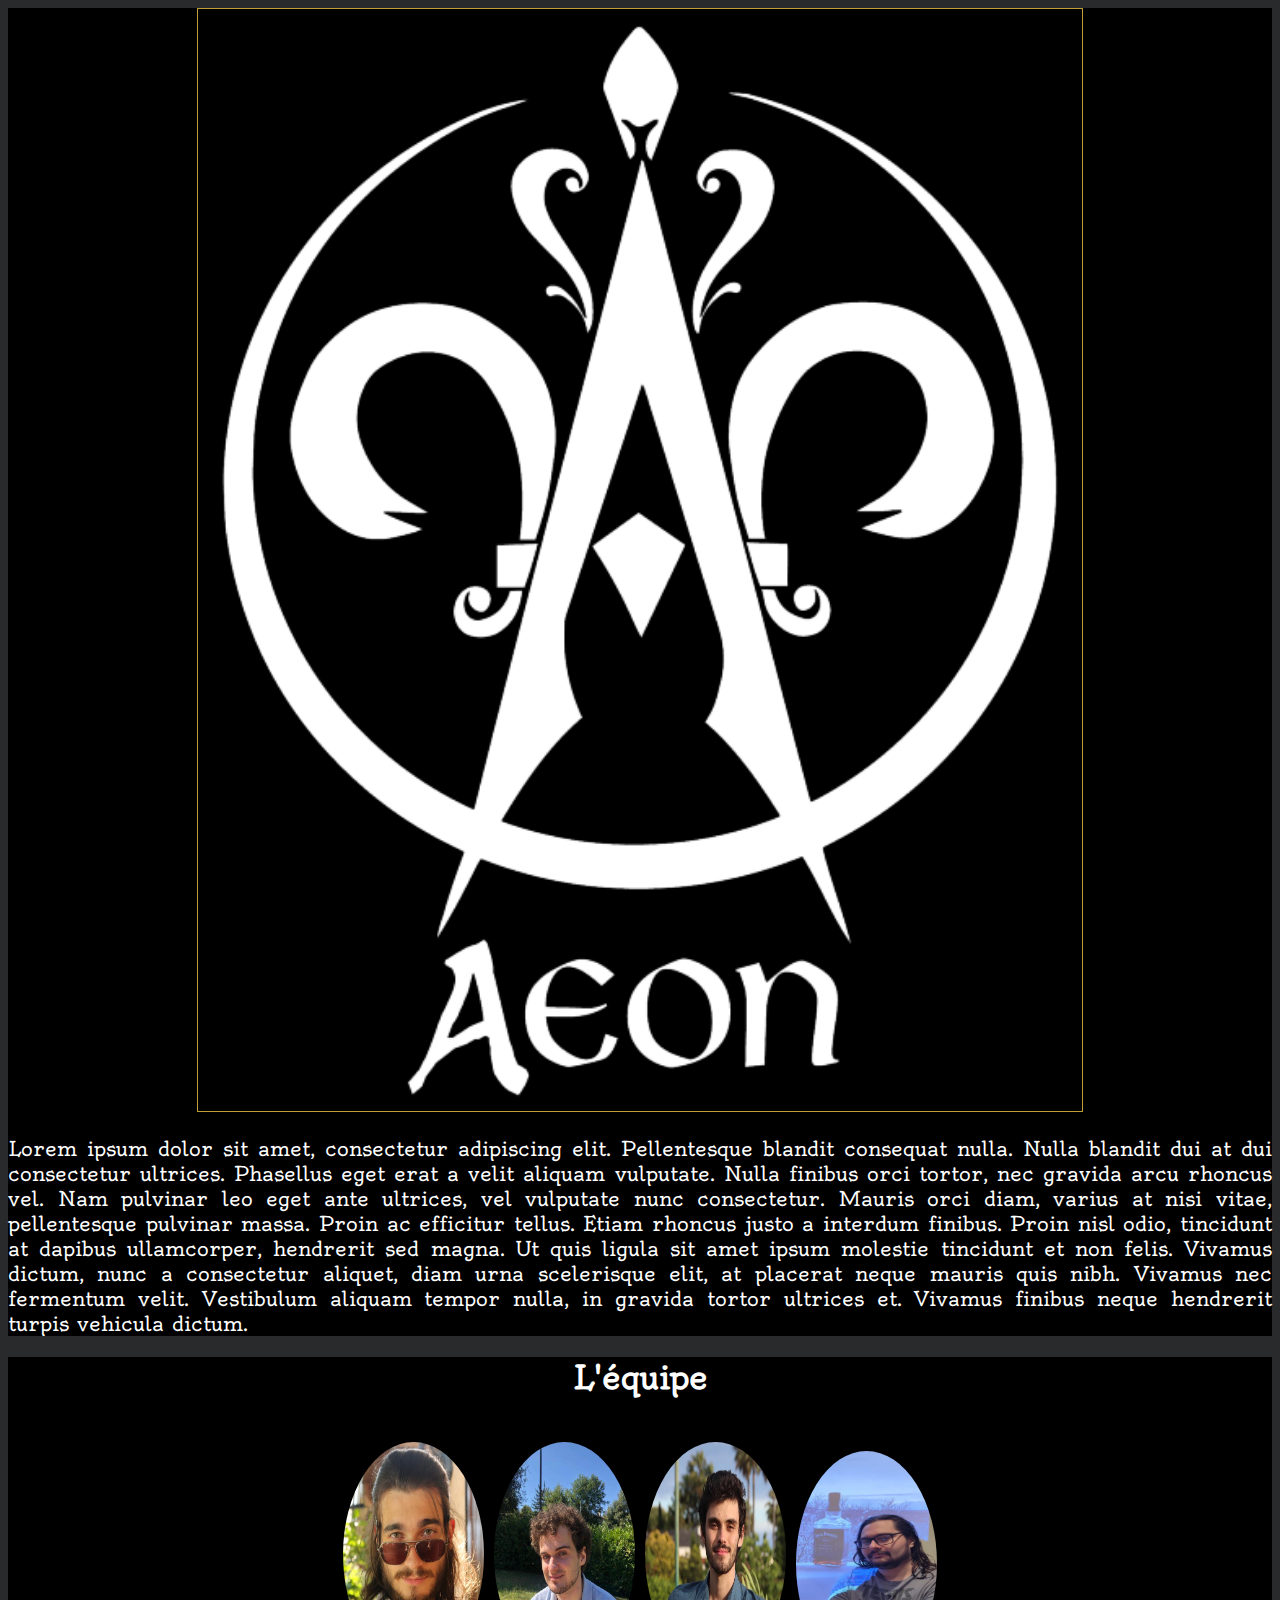
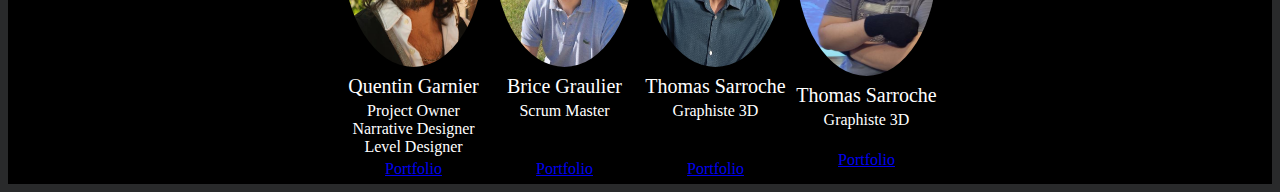
==== Mainpage.html @ 113ed78a "Base, header Done, footer on progress" ====
<!DOCTYPE html>
<html>

    <head>
        <title>Aeon Le Jeu</title>
        <link rel="stylesheet" href="stylesheet.css"/>
        <link rel="stylesheet" href="https://fonts.googleapis.com/css?family=Oldenburg"/>
        <link rel="icon" type="image/png" href="./Images/loho_typo_blanc.png"/>

        <meta charset="UTF-8">
        <meta name="description" content="The official Aeon website">
        <meta name="keywords" content="Aeon, Videogame, Video, Game"><!--#TODO Demander d'autres TAG-->
        <meta name="author" content="Florian Boireau">
        <meta name="viewport" content="width=device-width,initial-scale=1,maximum-scale=1,user-scalable=no">
        <meta http-equiv="X-UA-Compatible" content="IE=edge,chrome=1">
        <meta name="HandheldFriendly" content="true">
    </head>

    <header>
        <div style="text-align:center">
            <img src="./Images/loho_typo_blanc.png" alt="Aeon Logo" width="70%" class="CadreImage">
        </div>
        <p class="PremierLore Oldenburg">Lorem ipsum dolor sit amet, consectetur adipiscing elit. Pellentesque blandit consequat nulla. Nulla blandit dui at dui consectetur ultrices. Phasellus eget erat a velit aliquam vulputate. Nulla finibus orci tortor, nec gravida arcu rhoncus vel. Nam pulvinar leo eget ante ultrices, vel vulputate nunc consectetur. Mauris orci diam, varius at nisi vitae, pellentesque pulvinar massa. Proin ac efficitur tellus. Etiam rhoncus justo a interdum finibus. Proin nisl odio, tincidunt at dapibus ullamcorper, hendrerit sed magna. Ut quis ligula sit amet ipsum molestie tincidunt et non felis. Vivamus dictum, nunc a consectetur aliquet, diam urna scelerisque elit, at placerat neque mauris quis nibh. Vivamus nec fermentum velit. Vestibulum aliquam tempor nulla, in gravida tortor ultrices et. Vivamus finibus neque hendrerit turpis vehicula dictum.</p>
    </header>

    <body>

    </body>

    <footer>
        <div style="text-align:center">
            <h1 class="Oldenburg">L'équipe</h1>
            <br/>
        
            <table class="CentrerTableau">
                <tbody>
                    <tr>
                        <td>
                            <table>
                                <tbody>
                                    <tr>
                                        <td>
                                            <img src="./Images/Membres/Quentin.jpg" alt="Quentin" width="141" height="225" class="ImageRonde"/>
                                        </td>
                                    </tr>
                                    <tr>
                                        <td class="Tableau Nom">
                                            Quentin Garnier
                                        </td>
                                    </tr>
                                    <tr>
                                        <td class="Tableau Role">
                                            Project Owner<br/>
                                            Narrative Designer<br/>
                                            Level Designer
                                        </td>
                                    </tr>
                                    <tr>
                                        <td class="Tableau Portfolio">
                                            <a href="https://github.com/Skulls23">Portfolio</a>
                                        </td>
                                    </tr>
                                </tbody>
                            </table>
                        </td>
                        <td>
                            <table>
                                <tbody>
                                    <tr>
                                        <td>
                                            <img src="./Images/Membres/Brice.jpg" alt="Brice" width="141" height="225" class="ImageRonde"/>
                                        </td>
                                    </tr>
                                    <tr>
                                        <td class="Tableau Nom">
                                            Brice Graulier
                                        </td>
                                    </tr>
                                    <tr>
                                        <td class="Tableau Role">
                                            Scrum Master <br/><br/><br/>
                                        </td>
                                    </tr>
                                    <tr>
                                        <td class="Tableau Portfolio">
                                            <a href="https://github.com/Skulls23">Portfolio</a>
                                        </td>
                                    </tr>
                                </tbody>
                            </table>
                        </td>
                        <td>
                            <table>
                                <tbody>
                                    <tr>
                                        <td>
                                            <img src="./Images/Membres/Thomas.jpg" alt="Thomas" width="141" height="225" class="ImageRonde"/>
                                        </td>
                                    </tr>
                                    <tr>
                                        <td class="Tableau Nom">
                                            Thomas Sarroche
                                        </td>
                                    </tr>
                                    <tr>
                                        <td class="Tableau Role">
                                            Graphiste 3D <br/><br/><br/>
                                        </td>
                                    </tr>
                                    <tr>
                                        <td class="Tableau Portfolio">
                                            <a href="https://github.com/Skulls23">Portfolio</a>
                                        </td>
                                    </tr>
                                </tbody>
                            </table>
                        </td>
                        <td>
                            <table>
                                <tbody>
                                    <tr>
                                        <td>
                                            <img src="./Images/Membres/Arnaud.jpg" alt="Arnaud" width="141" height="225" class="ImageRonde"/>
                                        </td>
                                    </tr>
                                    <tr>
                                        <td class="Tableau Nom">
                                            Thomas Sarroche
                                        </td>
                                    </tr>
                                    <tr>
                                        <td class="Tableau Role">
                                            Graphiste 3D <br/><br/>
                                        </td>
                                    </tr>
                                    <tr>
                                        <td class="Tableau Portfolio">
                                            <a href="https://github.com/Skulls23">Portfolio</a>
                                        </td>
                                    </tr>
                                </tbody>
                            </table>
                        </td>
                    </tr>
                </tbody>
            </table>
        </div>
    </footer>

</html>
---- stylesheet.css ----
header, footer
{
    background-color: Black;
    margin:0px;
    padding:0px;
}

body
{
    background-color: #292a2b;
}

p, h1, h2, h3, h4, h5, h6, tr, td
{
    color:white;
}

p
{
    font-size: 12px;
}

.PremierLore
{
    font-size: 20px;
    text-align: justify;
}

.PremierLore.Oldenburg, .Oldenburg
{
    font-family: 'Oldenburg';
}

.CadreImage
{
    border: 1px solid;
    border-color: #bf9d37;
}

.ImageRonde
{
    border-radius: 50%;
}

.Tableau
{
    text-align: center;
}

.Tableau.Nom
{
    font-size: 20px;
}

.Tableau.Role
{
    font-size: 16px;
}

.Tableau.Portfolio
{
    font-size: 16px;
}

.CentrerTableau
{
    margin-left: auto;
    margin-right: auto;
}
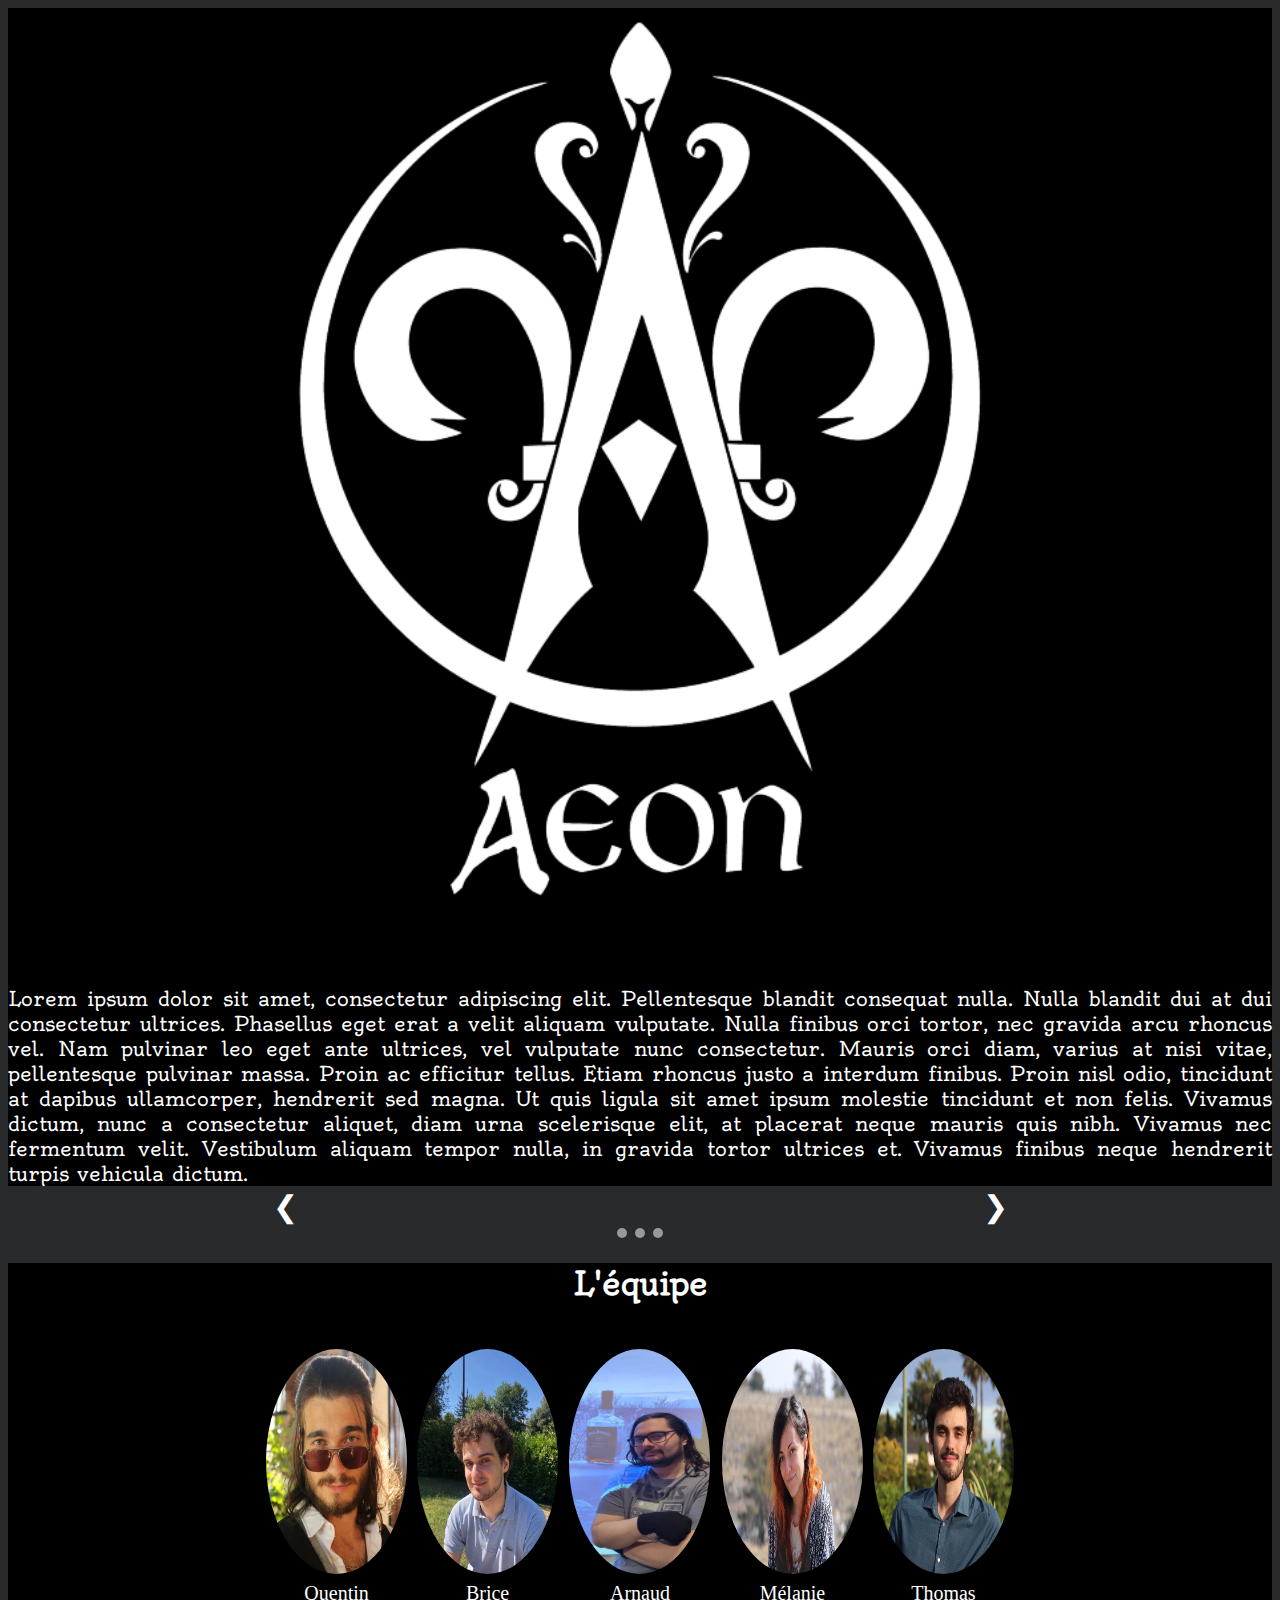
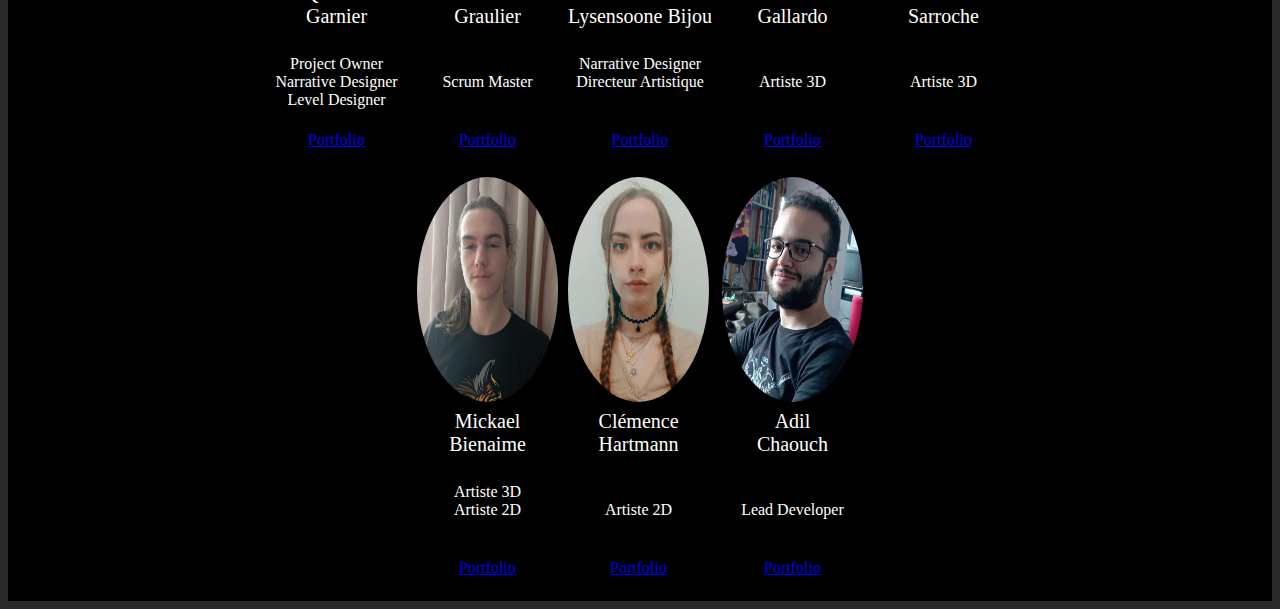
==== commit 64bbf640: "Footer done" ====
--- a/Mainpage.html
+++ b/Mainpage.html
@@ -5,6 +5,7 @@
         <title>Aeon Le Jeu</title>
         <link rel="stylesheet" href="stylesheet.css"/>
         <link rel="stylesheet" href="https://fonts.googleapis.com/css?family=Oldenburg"/>
+        <script src="script.js"></script>
         <link rel="icon" type="image/png" href="./Images/loho_typo_blanc.png"/>
 
         <meta charset="UTF-8">
@@ -18,14 +19,40 @@
 
     <header>
         <div style="text-align:center">
-            <img src="./Images/loho_typo_blanc.png" alt="Aeon Logo" width="70%" class="CadreImage">
+            <img class="ImageAccueil" src="./Images/LogoAeonBlanc.png" alt="Aeon Logo" class="CadreImage">
         </div>
+        <br/><br/><br/>
         <p class="PremierLore Oldenburg">Lorem ipsum dolor sit amet, consectetur adipiscing elit. Pellentesque blandit consequat nulla. Nulla blandit dui at dui consectetur ultrices. Phasellus eget erat a velit aliquam vulputate. Nulla finibus orci tortor, nec gravida arcu rhoncus vel. Nam pulvinar leo eget ante ultrices, vel vulputate nunc consectetur. Mauris orci diam, varius at nisi vitae, pellentesque pulvinar massa. Proin ac efficitur tellus. Etiam rhoncus justo a interdum finibus. Proin nisl odio, tincidunt at dapibus ullamcorper, hendrerit sed magna. Ut quis ligula sit amet ipsum molestie tincidunt et non felis. Vivamus dictum, nunc a consectetur aliquet, diam urna scelerisque elit, at placerat neque mauris quis nibh. Vivamus nec fermentum velit. Vestibulum aliquam tempor nulla, in gravida tortor ultrices et. Vivamus finibus neque hendrerit turpis vehicula dictum.</p>
     </header>
 
-    <body>
-
-    </body>
+        <body>
+            <div class="slide-container">
+                <div class="custom-slider fade">
+                    <div class="slide-index">1 / 3</div>
+                    <img class="slide-img" src="https://www.codeur.com/tuto/wp-content/uploads/2021/12/slide1.jpg">
+                    <div class="slide-text">Lorem ipsum dolor sit amet, consectetur adipiscing elit.</div>
+                </div>
+                <div class="custom-slider fade">
+                    <div class="slide-index">2 / 3</div>
+                    <img class="slide-img" src="https://www.codeur.com/tuto/wp-content/uploads/2021/12/slide2.jpg">
+                    <div class="slide-text">Nullam luctus aliquam ornare. </div>
+                </div>
+                <div class="custom-slider fade">
+                    <div class="slide-index">3 / 3</div>
+                    <img class="slide-img" src="https://www.codeur.com/tuto/wp-content/uploads/2021/12/slide3.jpg">
+                    <div class="slide-text">Praesent lobortis libero sed egestas suscipit.</div>
+                </div>
+                <a class="prev" onclick="plusSlides(-1)">❮</a>
+                <a class="next" onclick="plusSlides(1)">❯</a>
+            </div>
+            <br>
+            <div class="slide-dot">
+                <span class="dot" onclick="currentSlide(1)"></span>
+                <span class="dot" onclick="currentSlide(2)"></span>
+                <span class="dot" onclick="currentSlide(3)"></span>
+            </div>
+
+        </body>
 
     <footer>
         <div style="text-align:center">
@@ -45,19 +72,20 @@
                                     </tr>
                                     <tr>
                                         <td class="Tableau Nom">
-                                            Quentin Garnier
+                                            Quentin<br/>
+                                            Garnier<br/><br/>
                                         </td>
                                     </tr>
                                     <tr>
                                         <td class="Tableau Role">
                                             Project Owner<br/>
                                             Narrative Designer<br/>
-                                            Level Designer
-                                        </td>
-                                    </tr>
-                                    <tr>
-                                        <td class="Tableau Portfolio">
-                                            <a href="https://github.com/Skulls23">Portfolio</a>
+                                            Level Designer<br/><br/>
+                                        </td>
+                                    </tr>
+                                    <tr>
+                                        <td class="Tableau Portfolio">
+                                            <a href="https://github.com/Skulls23">Portfolio</a><br/><br/>
                                         </td>
                                     </tr>
                                 </tbody>
@@ -73,17 +101,74 @@
                                     </tr>
                                     <tr>
                                         <td class="Tableau Nom">
-                                            Brice Graulier
-                                        </td>
-                                    </tr>
-                                    <tr>
-                                        <td class="Tableau Role">
-                                            Scrum Master <br/><br/><br/>
-                                        </td>
-                                    </tr>
-                                    <tr>
-                                        <td class="Tableau Portfolio">
-                                            <a href="https://github.com/Skulls23">Portfolio</a>
+                                            Brice<br/>
+                                            Graulier<br/><br/>
+                                        </td>
+                                    </tr>
+                                    <tr>
+                                        <td class="Tableau Role">
+                                            <br/>Scrum Master<br/><br/><br/>
+                                        </td>
+                                    </tr>
+                                    <tr>
+                                        <td class="Tableau Portfolio">
+                                            <a href="https://github.com/Skulls23">Portfolio</a><br/><br/>
+                                        </td>
+                                    </tr>
+                                </tbody>
+                            </table>
+                        </td>
+                        <td>
+                            <table>
+                                <tbody>
+                                    <tr>
+                                        <td>
+                                            <img src="./Images/Membres/Arnaud.jpg" alt="Arnaud" width="141" height="225" class="ImageRonde"/>
+                                        </td>
+                                    </tr>
+                                    <tr>
+                                        <td class="Tableau Nom">
+                                            Arnaud<br/>
+                                            Lysensoone
+                                            Bijou<br/><br/>
+                                        </td>
+                                    </tr>
+                                    <tr>
+                                        <td class="Tableau Role">
+                                            Narrative Designer<br/>
+                                            Directeur Artistique<br/><br/><br/>
+                                        </td>
+                                    </tr>
+                                    <tr>
+                                        <td class="Tableau Portfolio">
+                                            <a href="https://github.com/Skulls23">Portfolio</a><br/><br/>
+                                        </td>
+                                    </tr>
+                                </tbody>
+                            </table>
+                        </td>
+                        <td>
+                            <table>
+                                <tbody>
+                                    <tr>
+                                        <td>
+                                            <img src="./Images/Membres/Melanie.jpg" alt="Mélanie" width="141" height="225" class="ImageRonde"/>
+                                        </td>
+                                    </tr>
+                                    <tr>
+                                        <td class="Tableau Nom">
+                                            Mélanie<br/>
+                                            Gallardo<br/><br/>
+                                        </td>
+                                    </tr>
+                                    <tr>
+                                        <td class="Tableau Role">
+                                            <br/>Artiste 3D<br/><br/><br/>
+                                        </td>
+                                    </tr>
+                                    <tr>
+                                        <td class="Tableau Portfolio">
+                                            <a href="https://github.com/Skulls23">Portfolio</a><br/><br/>
                                         </td>
                                     </tr>
                                 </tbody>
@@ -99,43 +184,103 @@
                                     </tr>
                                     <tr>
                                         <td class="Tableau Nom">
-                                            Thomas Sarroche
-                                        </td>
-                                    </tr>
-                                    <tr>
-                                        <td class="Tableau Role">
-                                            Graphiste 3D <br/><br/><br/>
-                                        </td>
-                                    </tr>
-                                    <tr>
-                                        <td class="Tableau Portfolio">
-                                            <a href="https://github.com/Skulls23">Portfolio</a>
-                                        </td>
-                                    </tr>
-                                </tbody>
-                            </table>
-                        </td>
-                        <td>
-                            <table>
-                                <tbody>
-                                    <tr>
-                                        <td>
-                                            <img src="./Images/Membres/Arnaud.jpg" alt="Arnaud" width="141" height="225" class="ImageRonde"/>
-                                        </td>
-                                    </tr>
-                                    <tr>
-                                        <td class="Tableau Nom">
-                                            Thomas Sarroche
-                                        </td>
-                                    </tr>
-                                    <tr>
-                                        <td class="Tableau Role">
-                                            Graphiste 3D <br/><br/>
-                                        </td>
-                                    </tr>
-                                    <tr>
-                                        <td class="Tableau Portfolio">
-                                            <a href="https://github.com/Skulls23">Portfolio</a>
+                                            Thomas<br/>
+                                            Sarroche<br/><br/>
+                                        </td>
+                                    </tr>
+                                    <tr>
+                                        <td class="Tableau Role">
+                                            <br/>Artiste 3D<br/><br/><br/>
+                                        </td>
+                                    </tr>
+                                    <tr>
+                                        <td class="Tableau Portfolio">
+                                            <a href="https://github.com/Skulls23">Portfolio</a><br/><br/>
+                                        </td>
+                                    </tr>
+                                </tbody>
+                            </table>
+                        </td>
+                    </tr>
+                    <tr>
+                        <td></td>
+                        <td>
+                            <table>
+                                <tbody>
+                                    <tr>
+                                        <td>
+                                            <img src="./Images/Membres/Mickael.jpg" alt="Mickael" width="141" height="225" class="ImageRonde"/>
+                                        </td>
+                                    </tr>
+                                    <tr>
+                                        <td class="Tableau Nom">
+                                            Mickael<br/>
+                                            Bienaime<br/><br/>
+                                        </td>
+                                    </tr>
+                                    <tr>
+                                        <td class="Tableau Role">
+                                            Artiste 3D<br/>
+                                            Artiste 2D<br/><br/><br/>
+                                        </td>
+                                    </tr>
+                                    <tr>
+                                        <td class="Tableau Portfolio">
+                                            <a href="https://github.com/Skulls23">Portfolio</a><br/><br/>
+                                        </td>
+                                    </tr>
+                                </tbody>
+                            </table>
+                        </td>
+                        <td>
+                            <table>
+                                <tbody>
+                                    <tr>
+                                        <td>
+                                            <img src="./Images/Membres/Clemence.jpg" alt="Clémence" width="141" height="225" class="ImageRonde"/>
+                                        </td>
+                                    </tr>
+                                    <tr>
+                                        <td class="Tableau Nom">
+                                            Clémence<br/>
+                                            Hartmann<br/><br/>
+                                        </td>
+                                    </tr>
+                                    <tr>
+                                        <td class="Tableau Role">
+                                            <br/>Artiste 2D<br/><br/><br/>
+                                        </td>
+                                    </tr>
+                                    <tr>
+                                        <td class="Tableau Portfolio">
+                                            <a href="https://github.com/Skulls23">Portfolio</a><br/><br/>
+                                        </td>
+                                    </tr>
+                                </tbody>
+                            </table>
+                        </td>
+                        <td>
+                            <table>
+                                <tbody>
+                                    <tr>
+                                        <td>
+                                            <img src="./Images/Membres/Adil.jpg" alt="Adil" width="141" height="225" class="ImageRonde"/>
+                                        </td>
+                                    </tr>
+                                    <tr>
+                                        <td class="Tableau Nom">
+                                            Adil<br/>
+                                            Chaouch<br/><br/>
+                                        </td>
+                                    </tr>
+                                    <tr>
+                                        <td class="Tableau Role">
+                                            <br/>Lead Developer<br/><br/><br/>
+                                        </td>
+                                    </tr>
+                                    <tr>
+                                        <td class="Tableau Portfolio">
+                                            <a href="https://github.com/Skulls23">Portfolio</a><br/><br/>
                                         </td>
                                     </tr>
                                 </tbody>
@@ -144,6 +289,8 @@
                     </tr>
                 </tbody>
             </table>
+
+
         </div>
     </footer>
 
--- a/stylesheet.css
+++ b/stylesheet.css
@@ -1,3 +1,8 @@
+*
+{
+    cursor: url('./Images/cursor.cur'), auto;
+}
+
 header, footer
 {
     background-color: Black;
@@ -20,6 +25,11 @@
     font-size: 12px;
 }
 
+.ImageAccueil
+{
+    height: 100vh;
+}
+
 .PremierLore
 {
     font-size: 20px;
@@ -35,6 +45,8 @@
 {
     border: 1px solid;
     border-color: #bf9d37;
+    max-width: 100%;
+    max-height: 100%;
 }
 
 .ImageRonde
@@ -66,4 +78,84 @@
 {
     margin-left: auto;
     margin-right: auto;
-}+}
+
+
+
+/*DIAPORAMA*/
+
+
+
+.custom-slider { display: none; }
+.slide-container {
+    max-width: 800px;
+    position: relative;
+    margin: auto;
+}
+.prev, .next {
+    cursor: pointer;
+    position: absolute;
+    top: 50%;
+    transform: translateY(-50%);
+    width: 60px;
+    height: 60px;
+    display: flex;
+    align-items: center;
+    justify-content: center;
+    border-radius: 50%;
+    color: white;
+    font-size: 30px;
+    background-color: rgba(0,0,0,0);
+    transition: background-color 0.6s ease;
+}
+.prev{ left: 15px; }
+.next { right: 15px; }
+.prev:hover, .next:hover {
+    background-color: rgba(0,0,0,0.5);
+}
+.slide-text {
+    position: absolute;
+    color: #ffffff;
+    font-size: 15px;
+    padding: 15px;
+    bottom: 15px;
+    width: 100%;
+    text-align: center;
+}
+.slide-index {
+    color: #ffffff;
+    font-size: 13px;
+    padding: 15px;
+    position: absolute;
+    top: 0;
+}
+.slide-img{
+    width: 100%;
+    height: 300px;
+    object-fit: cover;
+    object-position: center;
+}
+.slide-dot{ text-align: center; }
+.dot {
+    cursor: pointer;
+    height: 10px;
+    width: 10px;
+    margin: 0 2px;
+    background-color: #999999;
+    border-radius: 50%;
+    display: inline-block;
+    transition: background-color 0.6s ease;
+}
+.active, .dot:hover { background-color: #111111; }
+.fade {
+    animation-name: fade;
+    animation-duration: 1s;
+}
+@keyframes fade {
+    from {opacity: 0}
+    to {opacity: 1}
+}
+
+
+
+/*FIN DIAPORAMA*/